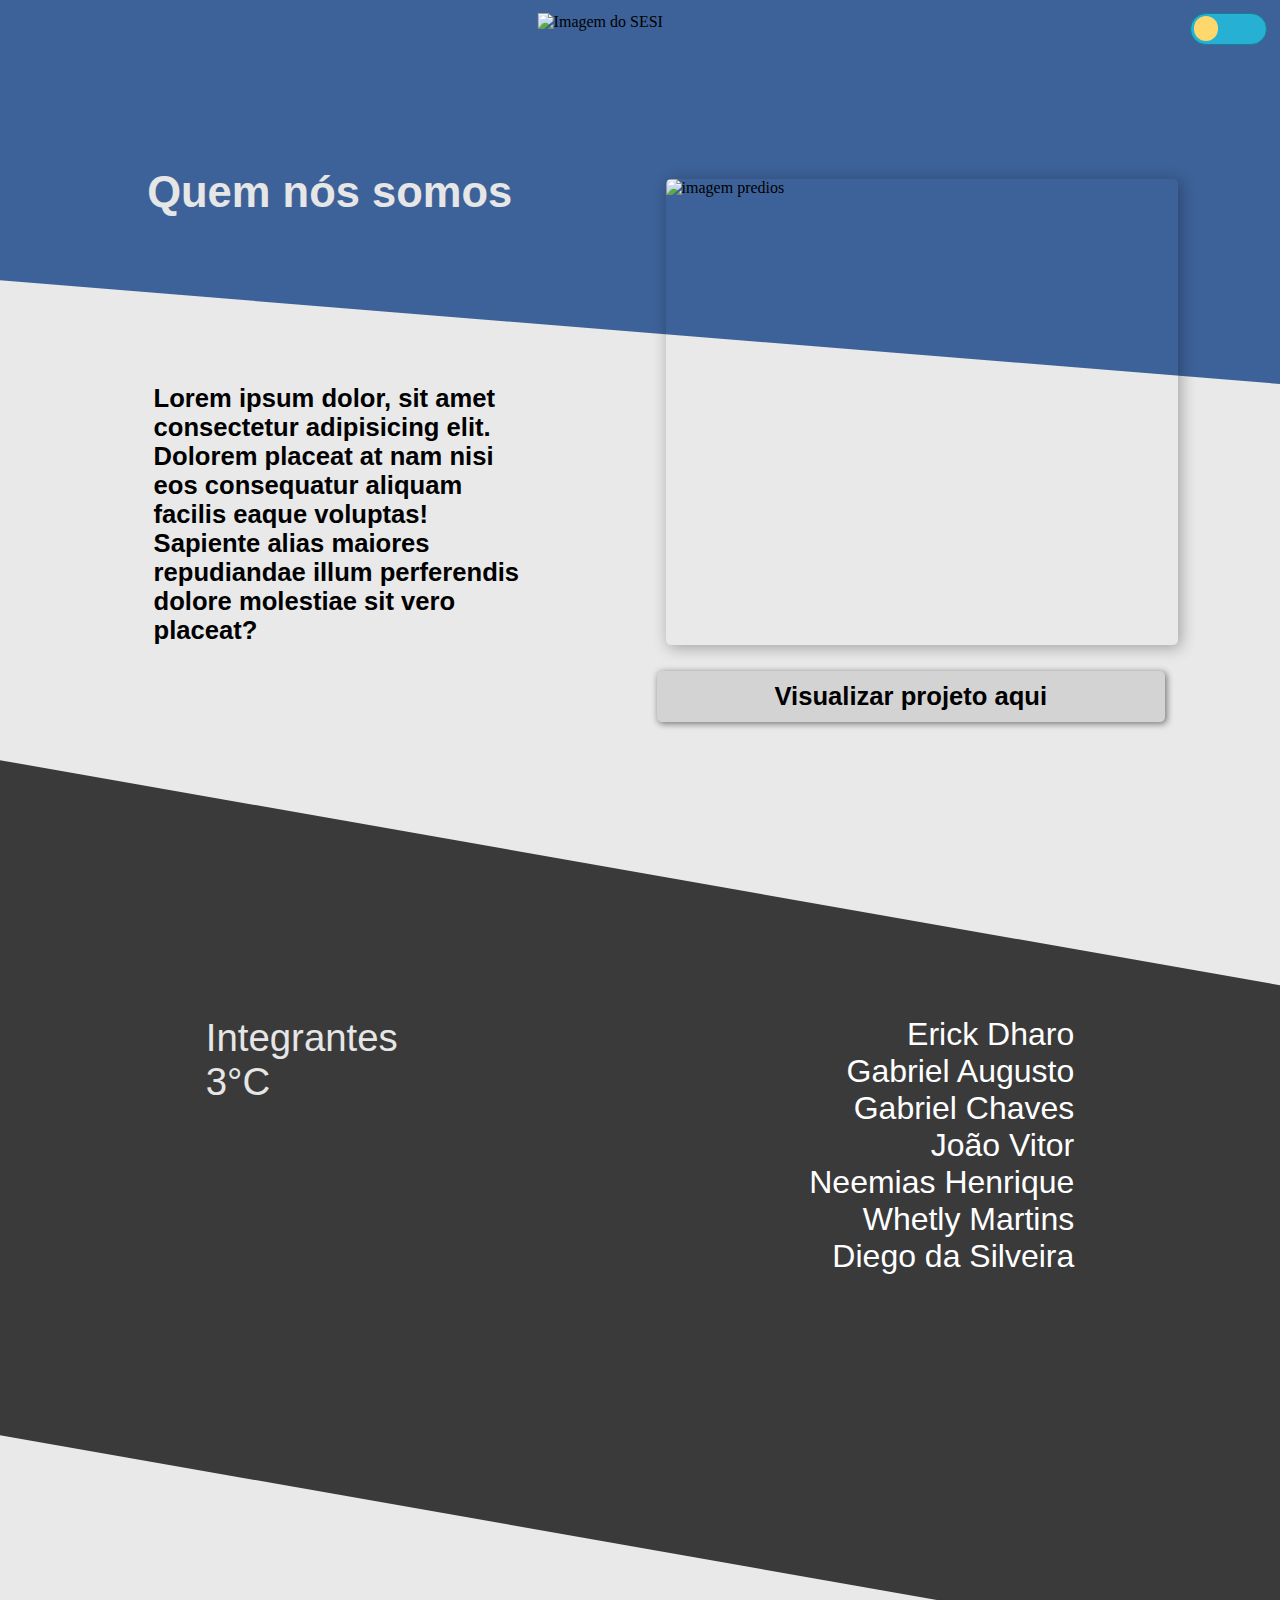
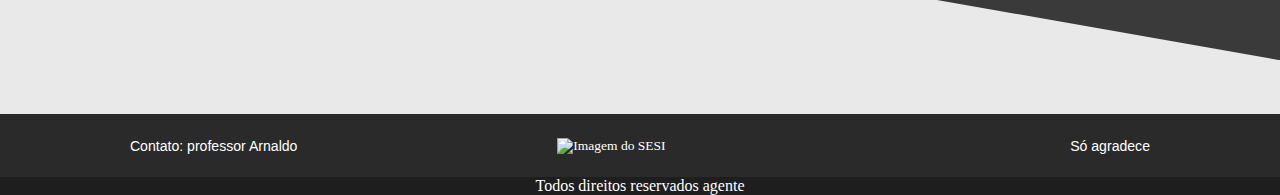
==== pages/Home/index.html @ cd2c19c2 "criacao da pagina carros" ====
<!DOCTYPE html>
<html lang="pt-br">
  <head>
    <meta charset="UTF-8" />
    <meta http-equiv="X-UA-Compatible" content="IE=edge" />
    <script src="https://ajax.googleapis.com/ajax/libs/jquery/3.2.1/jquery.min.js"></script>
    <script src="index.js"></script>
    <link rel="stylesheet" href="index.css" />
    <title>EixoCar</title>
  </head>
  <body>
    <header>
      <div class="cabecalho">
        <div class="toggle">
          <input type="checkbox" id="toggle" />
          <label for="toggle"></label>
        </div>
        <h1>Quem nós somos</h1>
      </div>
      <img
        src="https://upload.wikimedia.org/wikipedia/commons/2/20/Logo_SESI_vermelho.jpg"
        alt="Imagem do SESI"
      />
    </header>

    <main>
      <div class="container">
        <div class="sobrenos">
          <p>
            Lorem ipsum dolor, sit amet consectetur adipisicing elit. Dolorem
            placeat at nam nisi eos consequatur aliquam facilis eaque voluptas!
            Sapiente alias maiores repudiandae illum perferendis dolore
            molestiae sit vero placeat?
          </p>
          <img
            class="imagem_sobrenos"
            src="https://images.pexels.com/photos/1662159/pexels-photo-1662159.jpeg?auto=compress&cs=tinysrgb&dpr=1&w=500"
            alt="imagem predios"
          />
        </div>
        <button class="botao_projeto">Visualizar projeto aqui</button>
      </div>

      <div class="integrantes">
        <div class="fundopreto">
          <h2>Integrantes</br>3°C</h2>
          <p>
            Erick Dharo<br />
            Gabriel Augusto<br />
            Gabriel Chaves<br />
            João Vitor<br />
            Neemias Henrique<br />
            Whetly Martins<br />
            Diego da Silveira
          </p>
        </div>
      </div>
    </main>

    <footer>
      <div class="rodape">
        <p>Contato: professor Arnaldo</p>
        <img
          src="https://upload.wikimedia.org/wikipedia/commons/2/20/Logo_SESI_vermelho.jpg"
          alt="Imagem do SESI"
        />
        <p>Só agradece</p>
      </div>
      <div class="direiitos_autorais">
          <p >Todos direitos reservados agente</p>
        </div>
    </footer>
  </body>
</html>
---- pages/Home/index.css ----
* {
  padding: 0;
  margin: 0;
  border: 0;
  box-sizing: border-box;
}

body {
  background: rgb(233,233,233);
  -webkit-user-select: none;
  -moz-user-select: none;
  -ms-user-select: none;
  user-select: none;
  transition: .2s ease-in-out;
}

.darkTheme {
    background-color: #161b22;
    color: #cecece;
}

.lightTheme {
    background: rgb(233,233,233);   
}

.container {
  width: 80%;
  margin: 0 auto;
}

.cabecalho {
  clip-path: polygon(0 0, 100% 0%, 100% 100%, 0 73%);
  display: flex;
  width: 100%;
  height: 30vw;
  background: #3d6299;
  align-items: center;
  justify-content: left;
  transition: .2s ease-in-out;
}

.cabecalho h1 {
  padding-left: 11.5vw;
  font-size: 3.4vw;
  font-family: Arial;
  color: #e6e6e6;
}

header img {
  position: absolute;
  top: 1vw;
  width: 16vw;
  transform: translate(-50%, 0);
  left: 50%;
}

.toggle {
  position: absolute;
  float: right;
  top: 1vw;
  right: 1vw;
}

.toggle input[type="checkbox"] {
  display: none;
}

.toggle label {
  background-color: rgb(38, 176, 211);
  border: 0.1vw solid rgb(23, 129, 148);
  border-radius: 3.5vw;
  cursor: pointer;
  display: inline-block;
  position: relative;
  transition: all ease-in-out 0.3s;
  width: 6vw;
  height: 2.5vw;
}

.toggle label::after {
  background-color: rgb(255, 216, 109);
  border-radius: 50%;
  content: " ";
  cursor: pointer;
  display: inline-block;
  position: absolute;
  left: 0.2vw;
  top: 0.2vw;
  transition: all ease-in-out 0.3s;
  width: 1.9vw;
  height: 1.9vw;
}

.toggle input[type="checkbox"]:checked ~ label {
  background-color: #0d3146;
  border-color: #011b30;
}

.toggle input[type="checkbox"]:checked ~ label::after {
  background-color: #c5c5aa;
  transform: translateX(3.56vw);
}

.sobrenos {
  display: flex;
  flex-direction: row;
  justify-content: space-between;
}

.sobrenos p {
  position: relative;
  left: 2vw;
  width: 30vw;
  font-size: 2vw;
  font-weight: bold;
  font-family: Arial;
}

.imagem_sobrenos {
  position: relative;
  left: 2vw;
  width: 40vw;
  margin-top: -16vw;
  z-index: 2;
  border-radius: 0.4vw;
  box-shadow: 0.2vw 0.2vw 1.2vw rgba(0, 0, 0, 0.3);
}

.botao_projeto {
  box-shadow: 0.1vw 0.1vw 0.5vw rgba(14, 14, 14, 0.5);
  /* border: solid rgba(14, 14, 14, 0.7) 0.1vw; */
  background-color: rgb(211, 211, 211);
  cursor: pointer;
  float: left;
  font-size: 2vw;
  width: 39.72vw;
  margin-top: 2vw;
  margin-left: 41.3vw;
  height: 4vw;
  transition: 0.2s ease-in-out;
  border-radius: 0.4vw;
  font-weight: bold;
}
.botao_projeto_dark {
    box-shadow: 0.1vw 0.1vw 0.5vw rgba(17, 17, 17, 0.5);
    /* border: solid rgba(14, 14, 14, 0.7) 0.1vw; */
    background-color: #3d6299;
    color: #cecece;
    cursor: pointer;
    float: left;
    font-size: 2vw;
    width: 39.72vw;
    margin-top: 2vw;
    margin-left: 41.3vw;
    height: 4vw;
    transition: 0.2s ease-in-out;
    border-radius: 0.4vw;
    font-weight: bold;
  }

.botao_projeto:hover {
  background-color: #3d6299;
  box-shadow: 0.3vw 0.3vw 1vw rgba(14, 14, 14, 0.8);
  color: #e6e6e6;
}

.botao_projeto_dark:hover {
    background-color: rgb(197, 197, 197);
    box-shadow: 0.3vw 0.3vw 1vw rgba(27, 27, 27, 0.5);
    color: #111;
  }

.integrantes {
  margin-top: 9vw;
  width: 100%;
  height: 100vh;
  background-image: url("https://i.pinimg.com/originals/8a/36/20/8a3620225c7a363372eeb15b346e9cf6.jpg");
  background-position: center;
  clip-path: polygon(0 0, 100% 25%, 100% 100%, 0 75%);
  background-repeat: no-repeat;
  background-attachment: fixed;
  background-size: cover;
}
.fundopreto {
  background-color: rgba(14, 14, 14, 0.8);
  width: 100%;
  height: 100vh;
  display: flex;
  flex-direction: row;
  justify-content: space-around;
  padding-top: 20vw;
}

.fundopreto p {
  color: #e6e6e6;
  position: relative;
  font-size: 2.5vw;
  font-family: Arial;
  font-style: normal;
  font-weight: normal;
  text-align: right;

  color: #ffffff;
}
.fundopreto h2 {
  font-family: Arial, Helvetica, sans-serif;
  font-style: normal;
  font-weight: normal;
  color: #e6e6e6;
  font-size: 3vw;
}

.rodape{
    margin-top: 6vh;
    background-color: #2a2a2a;
    width: 100%;
    min-height: 7vh;
    display: flex;
    justify-content: space-around;
    color: white;
    font-size:1.5vh ;
    align-items: center;
}


.rodape img {
    position: relative;
    padding-right: 11.3vw;
}

.rodape p {
    font-size: 1.1vw;
    font-family: Arial, Helvetica, sans-serif;
}

.direiitos_autorais{
    align-items: center;
    color: white;
    background-color: #1e1e1e;
}
.direiitos_autorais p {
    text-align: center;
}
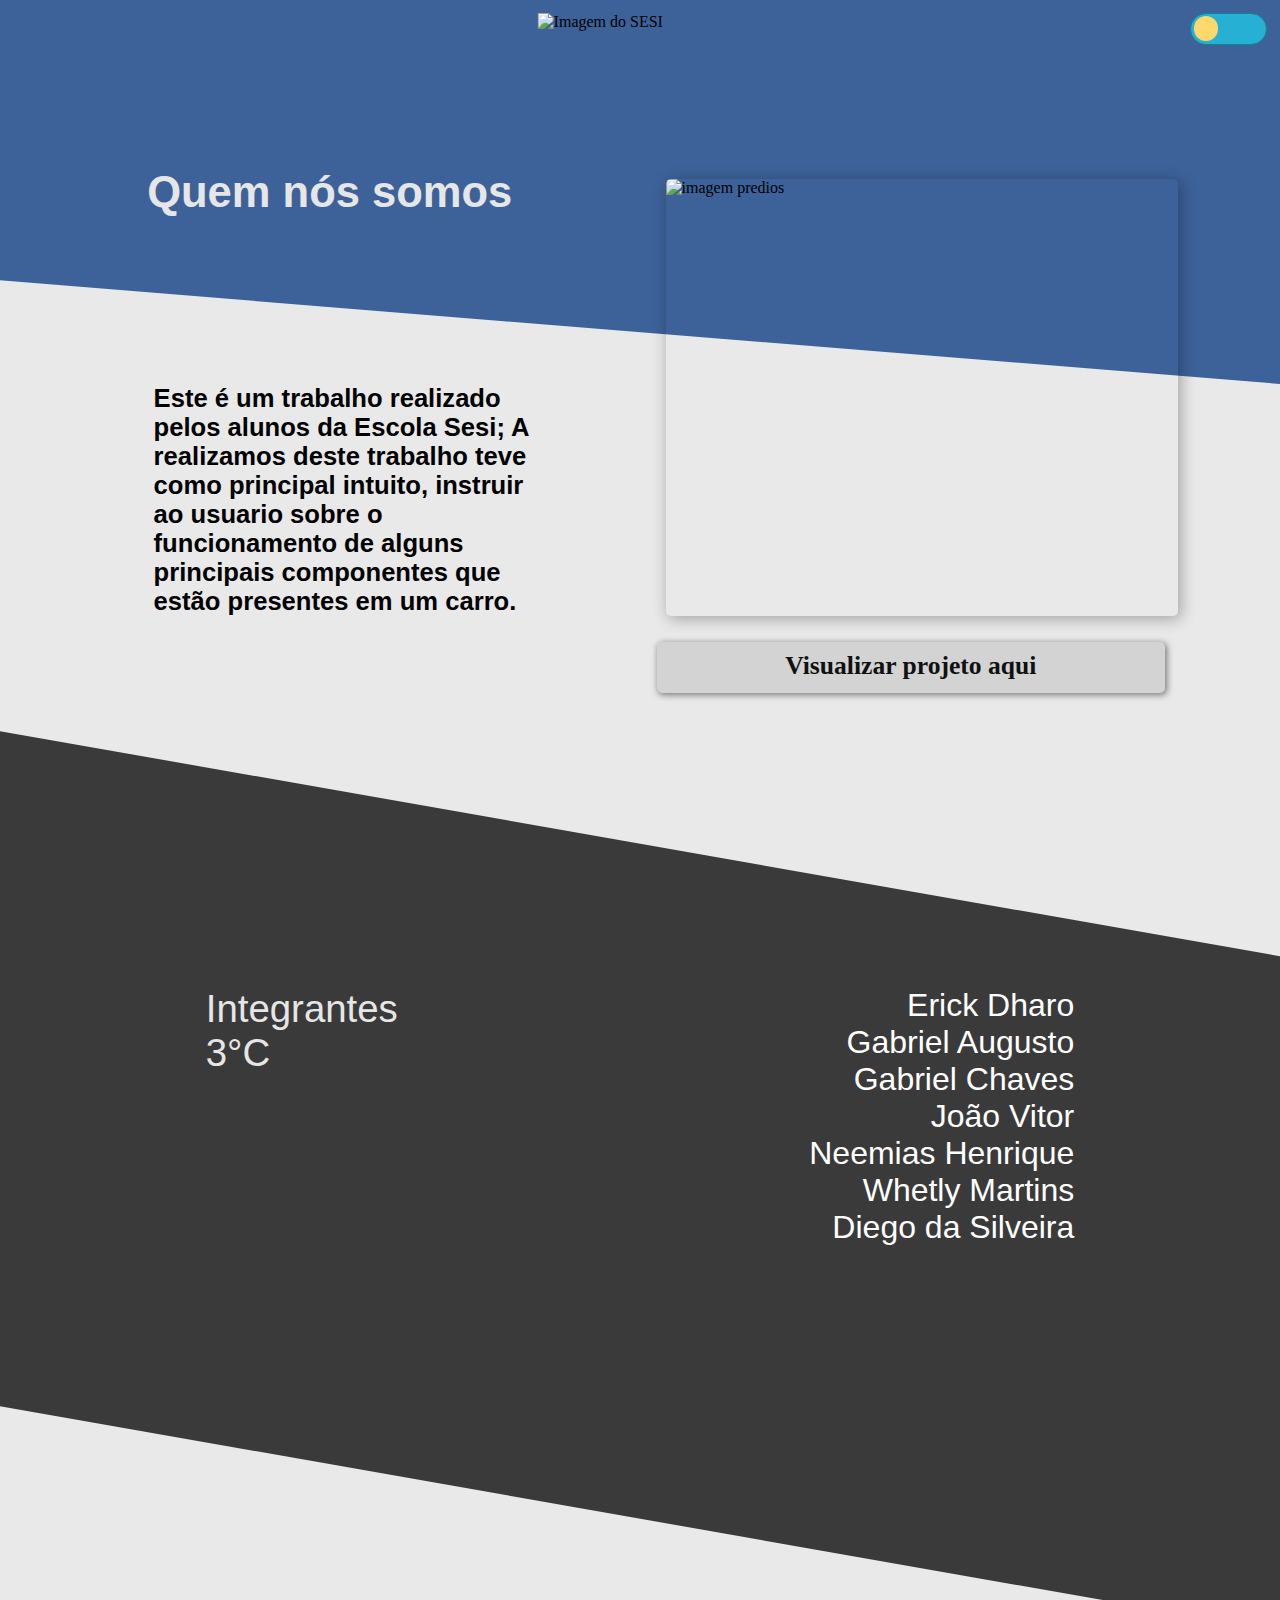
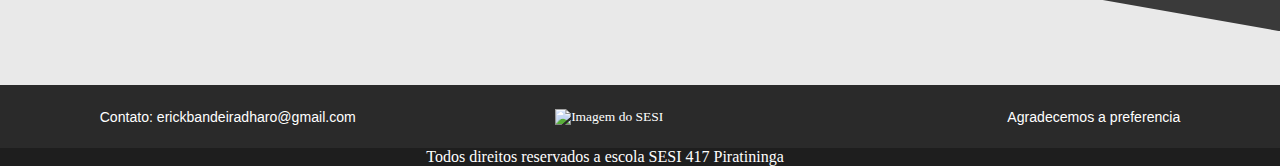
==== commit 3e9d4692: "rota criada" ====
--- a/pages/Home/index.html
+++ b/pages/Home/index.html
@@ -27,10 +27,8 @@
       <div class="container">
         <div class="sobrenos">
           <p>
-            Lorem ipsum dolor, sit amet consectetur adipisicing elit. Dolorem
-            placeat at nam nisi eos consequatur aliquam facilis eaque voluptas!
-            Sapiente alias maiores repudiandae illum perferendis dolore
-            molestiae sit vero placeat?
+            Este é um trabalho realizado pelos alunos da Escola Sesi; A realizamos deste trabalho teve como principal intuito, 
+            instruir ao usuario sobre o funcionamento de alguns principais componentes que estão presentes em um carro.
           </p>
           <img
             class="imagem_sobrenos"
@@ -38,7 +36,7 @@
             alt="imagem predios"
           />
         </div>
-        <button class="botao_projeto">Visualizar projeto aqui</button>
+        <a class="botao_projeto" href="../Carro/index.html">Visualizar projeto aqui</a>
       </div>
 
       <div class="integrantes">
@@ -59,15 +57,15 @@
 
     <footer>
       <div class="rodape">
-        <p>Contato: professor Arnaldo</p>
+        <p>Contato: erickbandeiradharo@gmail.com</p>
         <img
           src="https://upload.wikimedia.org/wikipedia/commons/2/20/Logo_SESI_vermelho.jpg"
           alt="Imagem do SESI"
         />
-        <p>Só agradece</p>
+        <p>Agradecemos a preferencia</p>
       </div>
       <div class="direiitos_autorais">
-          <p >Todos direitos reservados agente</p>
+          <p >Todos direitos reservados a escola SESI 417 Piratininga</p>
         </div>
     </footer>
   </body>
--- a/pages/Home/index.css
+++ b/pages/Home/index.css
@@ -140,7 +140,13 @@
   transition: 0.2s ease-in-out;
   border-radius: 0.4vw;
   font-weight: bold;
-}
+  text-decoration: none;
+  align-items: center;
+  text-align: center;
+  color: #111;
+  padding-top: 9px;
+}
+
 .botao_projeto_dark {
     box-shadow: 0.1vw 0.1vw 0.5vw rgba(17, 17, 17, 0.5);
     /* border: solid rgba(14, 14, 14, 0.7) 0.1vw; */
@@ -156,6 +162,10 @@
     transition: 0.2s ease-in-out;
     border-radius: 0.4vw;
     font-weight: bold;
+    text-decoration: none;
+    align-items: center;
+    text-align: center;
+    padding-top: 9px;
   }
 
 .botao_projeto:hover {
@@ -239,5 +249,6 @@
     background-color: #1e1e1e;
 }
 .direiitos_autorais p {
-    text-align: center;
-}
+  text-align: center;
+  margin-right: 70px;
+}
